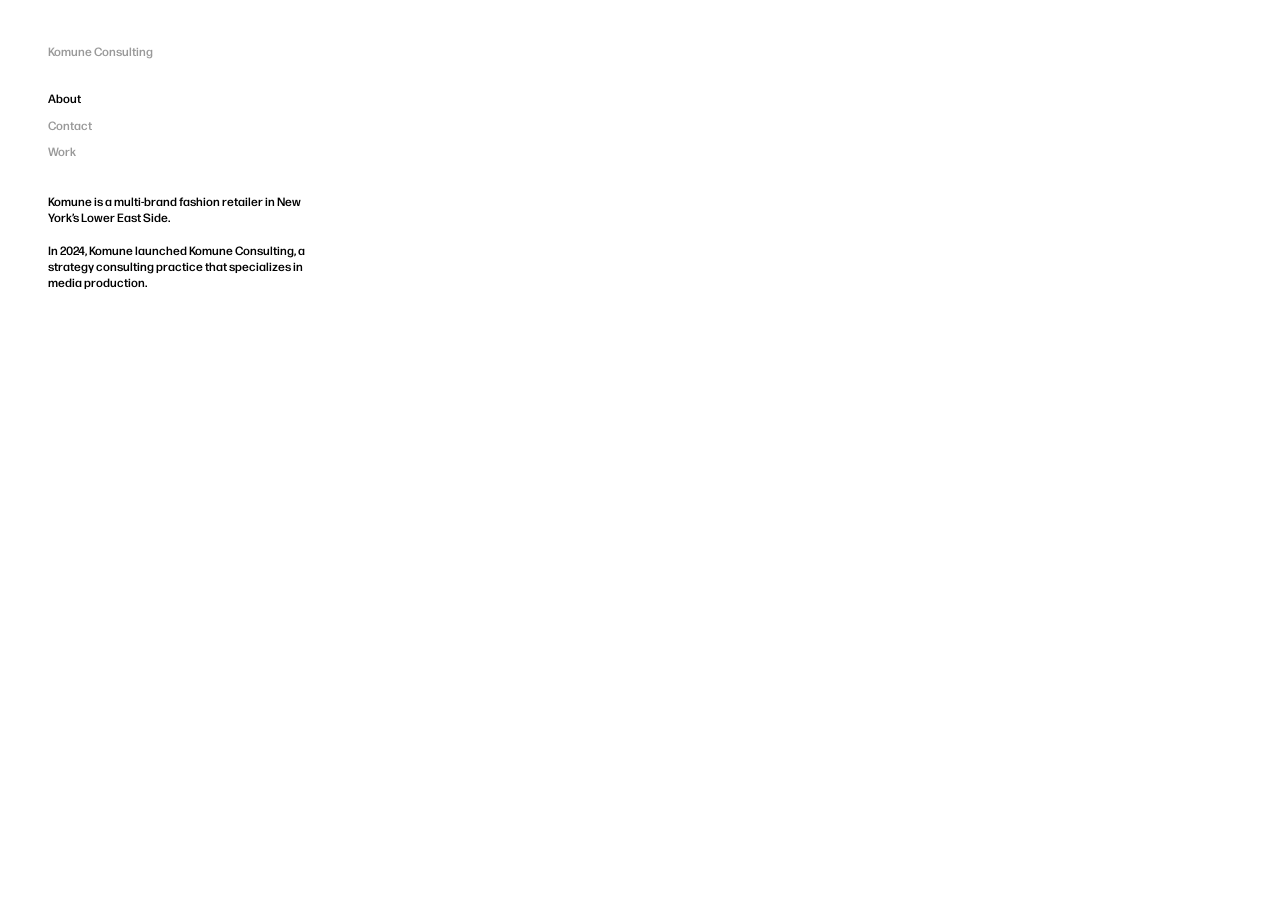
==== about.html @ 68d23da7 "Komune Consulting website Static site built from the KC Onboarding Figma file: home (with the drifti" ====
<!doctype html>
<html lang="en">
<head>
  <meta charset="utf-8">
  <meta name="viewport" content="width=device-width, initial-scale=1">
  <title>About — Komune Consulting</title>
  <link rel="icon" type="image/png" sizes="32x32" href="icons/favicon-32.png">
  <link rel="icon" type="image/png" sizes="512x512" href="icons/favicon-512.png">
  <link rel="apple-touch-icon" href="icons/apple-touch-icon.png">
  <link rel="stylesheet" href="styles.css">
</head>
<body>
  <div class="page">
    <header class="sidebar">
      <a class="wordmark" href="index.html">Komune Consulting</a>
      <nav aria-label="Main">
        <ul class="nav">
          <li><a href="about.html" aria-current="page">About</a></li>
          <li><a href="contact.html">Contact</a></li>
          <li><a href="work.html">Work</a></li>
        </ul>
      </nav>
      <div class="sidebar-copy">
        <p>Komune is a multi-brand fashion retailer in New York’s Lower East Side.</p>
        <p>In 2024, Komune launched Komune Consulting, a strategy consulting practice that specializes in media production.</p>
      </div>
    </header>
    <main class="content"></main>
  </div>
</body>
</html>
---- styles.css ----
@font-face {
  font-family: "Forma DJR Micro";
  src: local("Forma DJR Micro Medium"),
       local("FormaDJRMicro-Medium"),
       url("fonts/FormaDJRMicro-Medium-Testing.otf") format("opentype");
  font-weight: 500;
  font-style: normal;
  font-display: swap;
}

@font-face {
  font-family: "Forma DJR Micro";
  src: local("Forma DJR Micro Bold"),
       local("FormaDJRMicro-Bold"),
       url("fonts/FormaDJRMicro-Bold-Testing.otf") format("opentype");
  font-weight: 700;
  font-style: normal;
  font-display: swap;
}

:root {
  --color-bg: #fff;
  --color-text: #000;
  --color-text-muted: rgba(0, 0, 0, 0.4);
  --font-sans: "Forma DJR Micro", "Helvetica Neue", Helvetica, Arial, sans-serif;
  --sidebar-width: 336px;
  --sidebar-padding: 48px;

  /* Motion: every animation uses this curve (speed peaks at 60% of the duration),
     with durations between 100ms and 300ms. */
  --ease: cubic-bezier(0.42, 0, 0.72, 1);
  --duration-fast: 150ms;
  --duration-base: 250ms;
  --duration-slow: 300ms;
}

@keyframes fade-in {
  from { opacity: 0; }
}

*, *::before, *::after { box-sizing: border-box; }

html, body {
  margin: 0;
  background: var(--color-bg);
  color: var(--color-text);
}

body {
  font-family: var(--font-sans);
  font-weight: 500;
  font-size: 12px;
  line-height: 0.9;
  -webkit-font-smoothing: antialiased;
  -moz-osx-font-smoothing: grayscale;
}

.page {
  display: flex;
  align-items: flex-start;
  min-height: 100vh;
}

/* Sidebar */
.sidebar {
  position: sticky;
  top: 0;
  flex-shrink: 0;
  display: flex;
  flex-direction: column;
  align-items: flex-start;
  gap: 36px;
  width: var(--sidebar-width);
  height: 100vh;
  padding: var(--sidebar-padding);
  overflow: hidden;
  background: var(--color-bg);
}

.wordmark,
.nav a {
  display: block;
  color: var(--color-text-muted);
  text-decoration: none;
  white-space: nowrap;
  transition: color var(--duration-base) var(--ease);
}

.nav {
  display: flex;
  flex-direction: column;
  align-items: flex-start;
  gap: 16px;
  width: calc(var(--sidebar-width) - 2 * var(--sidebar-padding));
  margin: 0;
  padding: 0;
  list-style: none;
}

.wordmark:hover,
.wordmark:focus-visible,
.wordmark[aria-current="page"],
.nav a:hover,
.nav a:focus-visible,
.nav a[aria-current="page"] {
  color: var(--color-text);
}

.wordmark:focus-visible,
.nav a:focus-visible {
  outline: 1px solid currentColor;
  outline-offset: 3px;
}

/* Sidebar body copy (About) */
.sidebar-copy {
  flex-shrink: 0;
  width: 260px; /* intentionally wider than the 240px content box, per design */
  line-height: 1.35;
}

.sidebar-copy p {
  margin: 0;
}

.sidebar-copy p + p {
  margin-top: 1.35em; /* one blank line, as in the design */
}

.content {
  flex: 1;
  min-width: 0;
}

/* Page content fades in on arrival; the menu stays put so it doesn't flicker between pages. */
.sidebar-copy,
.content {
  animation: fade-in var(--duration-slow) var(--ease) both;
}

/* Home page "+" (positioned by home.js; free to roam the whole viewport) */
.plus {
  position: fixed;
  top: 0;
  left: 0;
  z-index: 5;
  font-size: 16px;
  line-height: 1;
  color: var(--color-text);
  user-select: none;
  -webkit-user-select: none;
  pointer-events: none; /* clicks pass straight through, even in theory */
  visibility: hidden; /* shown once home.js has placed it */
  will-change: transform;
}

.plus.is-ready {
  visibility: visible;
  /* "backwards" (not "both") so the warp fade's opacity transition still works afterwards */
  animation: fade-in var(--duration-slow) var(--ease) backwards;
}

/* Quick fade used when it escapes from a corner */
.plus.is-warping {
  opacity: 0;
  transition: opacity var(--duration-fast) var(--ease);
}

.plus.is-ready:not(.is-warping) {
  transition: opacity var(--duration-fast) var(--ease);
}

@media (prefers-reduced-motion: reduce) {
  *, *::before, *::after {
    animation-duration: 1ms !important;
    transition-duration: 1ms !important;
  }
}

/* Work */
.project {
  display: flex;
  flex-direction: column;
  align-items: center;
  justify-content: center;
  gap: 36px;
  min-height: 100vh;
  padding: 48px;
  overflow: hidden;
  container-type: inline-size;
}

/* Gallery: every image keeps the gallery's height and its own proportions (no cropping).
   Each img's width/height attributes hold its display size; the frame wraps the active one. */
.gallery {
  position: relative;
  max-width: 100%;
}

.slide {
  max-width: 100%;
  height: auto;
  display: none;
}

.slide.is-active {
  display: block;
}

.gallery-btn {
  position: absolute;
  top: 0;
  bottom: 0;
  width: 50%;
  margin: 0;
  padding: 0;
  border: 0;
  background: transparent;
  cursor: pointer;
}

.gallery-btn--prev { left: 0; }
.gallery-btn--next { right: 0; }

.gallery-btn:focus-visible {
  outline: 1px solid var(--color-text);
  outline-offset: -1px;
}

/* Custom "<>" cursor (mouse/trackpad only) */
.gallery-cursor {
  display: none;
}

@media (hover: hover) and (pointer: fine) {
  .gallery-btn { cursor: none; }

  .gallery-cursor {
    position: fixed;
    top: 0;
    left: 0;
    z-index: 10;
    display: flex;
    gap: 2px;
    font-size: 12px;
    line-height: 1;
    pointer-events: none;
    user-select: none;
    opacity: 0;
    transition: opacity var(--duration-fast) var(--ease);
    transform: translate(-50%, -50%);
  }

  .gallery-cursor.is-visible { opacity: 1; }

  .gallery-cursor span {
    color: rgba(255, 255, 255, 0.4);
    transition: color var(--duration-fast) var(--ease);
  }

  .gallery-cursor[data-side="prev"] .gallery-cursor-prev,
  .gallery-cursor[data-side="next"] .gallery-cursor-next {
    color: #fff;
  }
}

/* Caption row: project info on the left, links on the right.
   Its width scales with the column (598px of a 786px-wide photo ≈ 76%),
   so it keeps the same margins under the image as the window narrows.
   (76cqi = 76% of the project column; .project is the size container.) */
.project-caption {
  display: flex;
  align-items: flex-start;
  justify-content: space-between;
  gap: 0 24px;
  width: min(598px, 76cqi);
  min-height: 36px;
  line-height: 1.53;
  white-space: nowrap;
}

/* Too narrow for side-by-side: links go under the project info */
@container (max-width: 560px) {
  .project-caption {
    flex-direction: column;
    gap: 12px;
    white-space: normal;
  }
}

.project-info p {
  margin: 0;
  letter-spacing: 0.08px;
}

.project-title {
  font-weight: 700;
}

.project-services {
  color: var(--color-text-muted);
}

.project-links {
  margin: 0;
  padding: 0;
  list-style: none;
  color: var(--color-text-muted);
  letter-spacing: 0.06px;
}

.project-links a {
  color: inherit;
  text-decoration: underline;
  text-decoration-thickness: from-font;
  text-underline-position: from-font;
  transition: color var(--duration-base) var(--ease);
}

.project-links a:hover,
.project-links a:focus-visible {
  color: var(--color-text);
}

.project-links a:focus-visible {
  outline: 1px solid currentColor;
  outline-offset: 2px;
}

@media (max-width: 900px) {
  :root { --sidebar-padding: 24px; }
  .page { flex-direction: column; align-items: stretch; }
  .sidebar { position: static; width: 100%; height: auto; }
  .nav { width: auto; }
  .sidebar-copy { max-width: 100%; }
  .project { min-height: 0; padding: 24px 24px 48px; }}
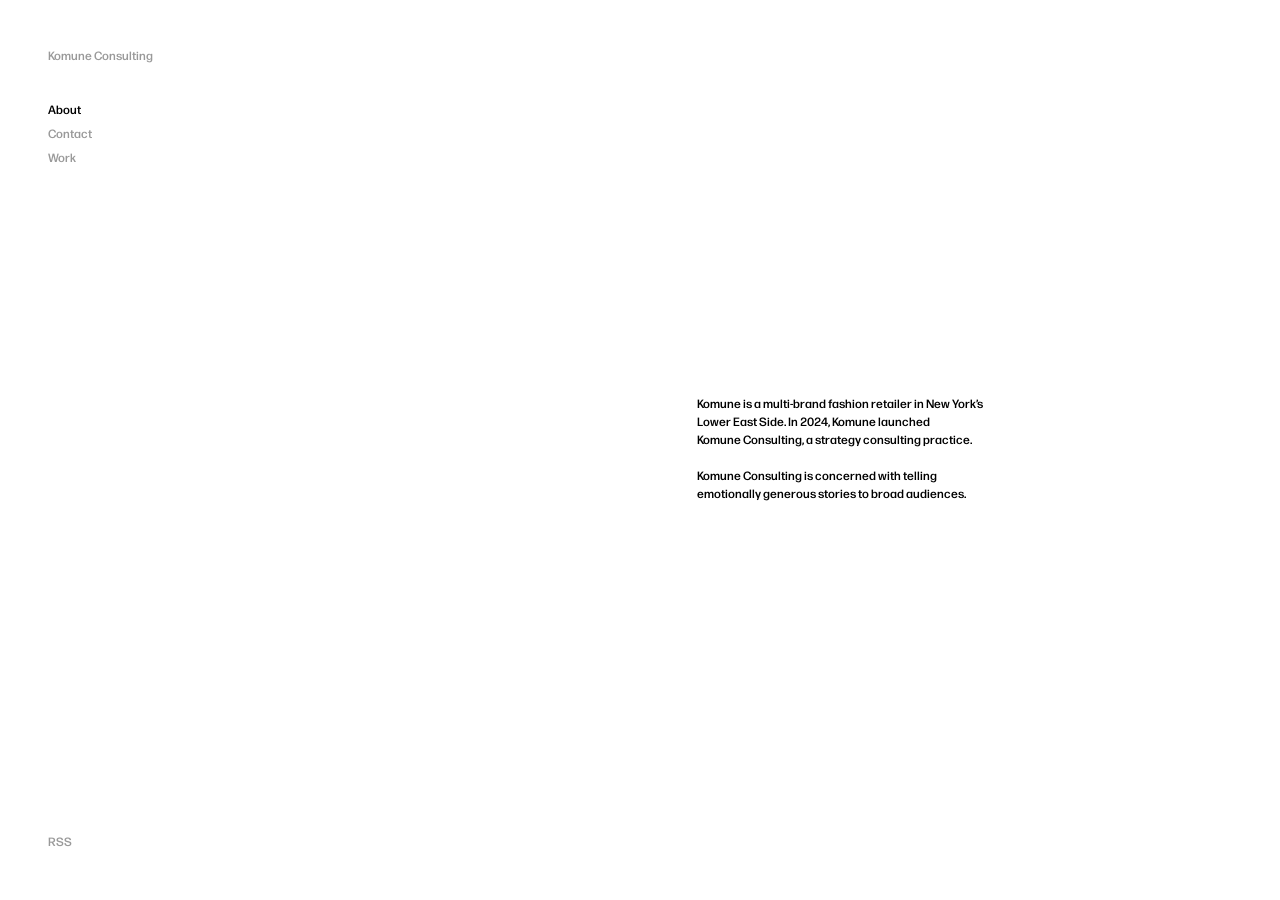
==== commit 01191d8b: "Redesign layout on a 12-column grid and add Wenjüe Lu project - 12-column grid with a shared focal p" ====
--- a/about.html
+++ b/about.html
@@ -7,7 +7,8 @@
   <link rel="icon" type="image/png" sizes="32x32" href="icons/favicon-32.png">
   <link rel="icon" type="image/png" sizes="512x512" href="icons/favicon-512.png">
   <link rel="apple-touch-icon" href="icons/apple-touch-icon.png">
-  <link rel="stylesheet" href="styles.css">
+  <link rel="alternate" type="application/rss+xml" title="Komune Consulting" href="feed.xml">
+  <link rel="stylesheet" href="styles.css?v=4">
 </head>
 <body>
   <div class="page">
@@ -20,12 +21,14 @@
           <li><a href="work.html">Work</a></li>
         </ul>
       </nav>
-      <div class="sidebar-copy">
-        <p>Komune is a multi-brand fashion retailer in New York’s Lower East Side.</p>
-        <p>In 2024, Komune launched Komune Consulting, a strategy consulting practice that specializes in media production.</p>
+      <p class="sidebar-foot"><a href="feed.xml">RSS</a></p>
+    </header>
+    <main class="content content--centered">
+      <div class="page-copy">
+        <p>Komune is a multi-brand fashion retailer in New&nbsp;York’s Lower East Side. In 2024, Komune launched Komune&nbsp;Consulting, a strategy consulting practice.</p>
+        <p>Komune&nbsp;Consulting is concerned with telling emotionally generous stories to broad audiences.</p>
       </div>
-    </header>
-    <main class="content"></main>
+    </main>
   </div>
 </body>
 </html>
--- a/styles.css
+++ b/styles.css
@@ -8,23 +8,48 @@
   font-display: swap;
 }
 
-@font-face {
-  font-family: "Forma DJR Micro";
-  src: local("Forma DJR Micro Bold"),
-       local("FormaDJRMicro-Bold"),
-       url("fonts/FormaDJRMicro-Bold-Testing.otf") format("opentype");
-  font-weight: 700;
-  font-style: normal;
-  font-display: swap;
-}
-
+/*
+  Design system
+  - One type style: 12px on an 18px line. Hierarchy comes from colour only
+    (black = primary, 40% black = secondary), never from size or weight.
+  - Everything sits on a 6px baseline; spacing uses the steps below.
+  - Every project image is 384px tall; widths follow each photo's own ratio
+    (16:9 = 683, 4:3 = 512, 5:4 = 480, 3:4 = 288, 2:3 = 256).
+  - Text lines up with image edges. A caption takes the width of a landscape image
+    (683px), or of a portrait one (288px) under portrait projects. About and Contact
+    copy uses that same 288px column (~54 characters a line).
+
+  Grid: 12 columns across the window, 48px outer margins, 24px gutters.
+    columns 1-3   sidebar: wordmark and nav hang from the top margin, RSS sits on the
+                  bottom margin
+    column  4     left empty, as a wide gutter between navigation and content
+    columns 5-12  the field: images, captions and copy are centred in it
+  The focal point is the centre of the field, halfway down the window. Every image
+  is centred on it, and so is the About and Contact copy column, so moving between
+  pages the eye stays on one spot. Text itself is always set flush left.
+*/
 :root {
   --color-bg: #fff;
   --color-text: #000;
   --color-text-muted: rgba(0, 0, 0, 0.4);
   --font-sans: "Forma DJR Micro", "Helvetica Neue", Helvetica, Arial, sans-serif;
-  --sidebar-width: 336px;
-  --sidebar-padding: 48px;
+
+  --font-size: 12px;
+  --line: 18px;
+
+  --space-xs: 6px;
+  --space-s: 12px;
+  --space-m: 24px;
+  --space-l: 36px;
+  --space-xl: 48px;
+
+  --columns: 12;
+  --margin: var(--space-xl);
+  --gutter: var(--space-m);
+  --image-height: 384px;
+  --measure: 683px;          /* a 16:9 image at 384px tall */
+  --measure-portrait: 288px; /* a 3:4 image at 384px tall; ~54 characters a line */
+  --horizon: max(var(--margin), calc(50vh - var(--image-height) / 2)); /* image top when centred in the window */
 
   /* Motion: every animation uses this curve (speed peaks at 60% of the duration),
      with durations between 100ms and 300ms. */
@@ -49,36 +74,49 @@
 body {
   font-family: var(--font-sans);
   font-weight: 500;
-  font-size: 12px;
-  line-height: 0.9;
+  font-size: var(--font-size);
+  line-height: var(--line);
+  font-variant-numeric: tabular-nums;
   -webkit-font-smoothing: antialiased;
   -moz-osx-font-smoothing: grayscale;
 }
 
+p, ul { margin: 0; }
+
+/* The page grid. Content areas inherit it through subgrid, so every column line
+   is shared by the sidebar, the copy, the images and the captions. */
 .page {
-  display: flex;
-  align-items: flex-start;
+  display: grid;
+  grid-template-columns: repeat(var(--columns), minmax(0, 1fr));
+  column-gap: var(--gutter);
+  align-items: start;
+  align-content: start; /* rows stay their own height; don't stretch to fill the window */
   min-height: 100vh;
-}
-
-/* Sidebar */
+  padding: 0 var(--margin);
+}
+
+/* Sidebar: columns 1-3, held in place while the page scrolls */
 .sidebar {
+  grid-column: 1 / 4;
   position: sticky;
   top: 0;
-  flex-shrink: 0;
   display: flex;
   flex-direction: column;
   align-items: flex-start;
-  gap: 36px;
-  width: var(--sidebar-width);
+  gap: var(--space-l);
   height: 100vh;
-  padding: var(--sidebar-padding);
-  overflow: hidden;
-  background: var(--color-bg);
+  padding: var(--margin) 0;
+}
+
+/* RSS: pushed down onto the bottom margin */
+.sidebar-foot {
+  margin-top: auto;
 }
 
 .wordmark,
-.nav a {
+.nav a,
+.project-nav a,
+.sidebar-foot a {
   display: block;
   color: var(--color-text-muted);
   text-decoration: none;
@@ -86,13 +124,14 @@
   transition: color var(--duration-base) var(--ease);
 }
 
-.nav {
+/* Project list (Work): same type, colour and 6px spacing as the nav. The sidebar's
+   36px gap puts it as far below the nav as the nav is below the wordmark. */
+.nav,
+.project-nav {
   display: flex;
   flex-direction: column;
   align-items: flex-start;
-  gap: 16px;
-  width: calc(var(--sidebar-width) - 2 * var(--sidebar-padding));
-  margin: 0;
+  gap: var(--space-xs);
   padding: 0;
   list-style: none;
 }
@@ -102,38 +141,54 @@
 .wordmark[aria-current="page"],
 .nav a:hover,
 .nav a:focus-visible,
-.nav a[aria-current="page"] {
+.nav a[aria-current="page"],
+.project-nav a:hover,
+.project-nav a:focus-visible,
+.project-nav a.is-current,
+.sidebar-foot a:hover,
+.sidebar-foot a:focus-visible {
   color: var(--color-text);
 }
 
 .wordmark:focus-visible,
-.nav a:focus-visible {
+.nav a:focus-visible,
+.project-nav a:focus-visible,
+.sidebar-foot a:focus-visible,
+.project-links a:focus-visible {
   outline: 1px solid currentColor;
   outline-offset: 3px;
 }
 
-/* Sidebar body copy (About) */
-.sidebar-copy {
-  flex-shrink: 0;
-  width: 260px; /* intentionally wider than the 240px content box, per design */
-  line-height: 1.35;
-}
-
-.sidebar-copy p {
-  margin: 0;
-}
-
-.sidebar-copy p + p {
-  margin-top: 1.35em; /* one blank line, as in the design */
-}
-
+/* Content: columns 4-12 (column 4 stays empty) */
 .content {
-  flex: 1;
+  grid-column: 4 / -1;
+  display: grid;
+  grid-template-columns: subgrid;
   min-width: 0;
 }
 
+/* About, Contact: the copy column is centred in the field. About's copy is centred
+   halfway down the window, on the middle of a Work image; Contact starts on the same
+   line as About, so the first line never moves between the two pages.
+   --about-height is the About copy's height (6 lines); update it if the copy changes. */
+.content--centered {
+  --about-height: calc(6 * var(--line));
+  align-content: start;
+  padding: max(var(--margin), calc(50vh - var(--about-height) / 2)) 0 var(--margin);
+}
+
+.page-copy {
+  grid-column: 2 / -1;
+  justify-self: center;
+  width: min(var(--measure-portrait), 100%); /* the column of a portrait caption */
+  text-wrap: balance; /* lines of a paragraph come out close to equal length */
+}
+
+.page-copy p + p {
+  margin-top: var(--line); /* one blank line */
+}
+
 /* Page content fades in on arrival; the menu stays put so it doesn't flicker between pages. */
-.sidebar-copy,
 .content {
   animation: fade-in var(--duration-slow) var(--ease) both;
 }
@@ -144,7 +199,7 @@
   top: 0;
   left: 0;
   z-index: 5;
-  font-size: 16px;
+  font-size: calc(var(--font-size) * 1.05); /* 5% larger than the body text (12.6px) */
   line-height: 1;
   color: var(--color-text);
   user-select: none;
@@ -177,22 +232,34 @@
   }
 }
 
-/* Work */
+/* Work: one project per screen. The image is centred on the focal point and the
+   caption hangs below it on the text columns. */
 .project {
-  display: flex;
-  flex-direction: column;
-  align-items: center;
-  justify-content: center;
-  gap: 36px;
+  grid-column: 1 / -1;
+  display: grid;
+  grid-template-columns: subgrid;
+  grid-template-rows: var(--image-height) auto; /* image row, caption row */
+  align-content: start;
+  row-gap: var(--space-l);
   min-height: 100vh;
-  padding: 48px;
-  overflow: hidden;
-  container-type: inline-size;
-}
-
-/* Gallery: every image keeps the gallery's height and its own proportions (no cropping).
+  padding: var(--horizon) 0 var(--margin);
+}
+
+/* Scroll fade: gallery.js marks projects outside the view; they fade in as they arrive. */
+.project > * {
+  transition: opacity var(--duration-fast) var(--ease);
+}
+
+.project.is-offscreen > * {
+  opacity: 0;
+}
+
+/* Gallery: every image is --image-height tall at its own proportions (no cropping).
    Each img's width/height attributes hold its display size; the frame wraps the active one. */
 .gallery {
+  grid-column: 2 / -1;
+  justify-self: center;
+  align-self: center; /* a scaled-down image stays centred on the focal point */
   position: relative;
   max-width: 100%;
 }
@@ -200,6 +267,7 @@
 .slide {
   max-width: 100%;
   height: auto;
+  object-fit: cover; /* each img's inline aspect-ratio pins it to exactly 360px tall */
   display: none;
 }
 
@@ -242,7 +310,6 @@
     z-index: 10;
     display: flex;
     gap: 2px;
-    font-size: 12px;
     line-height: 1;
     pointer-events: none;
     user-select: none;
@@ -264,37 +331,25 @@
   }
 }
 
-/* Caption row: project info on the left, links on the right.
-   Its width scales with the column (598px of a 786px-wide photo ≈ 76%),
-   so it keeps the same margins under the image as the window narrows.
-   (76cqi = 76% of the project column; .project is the size container.) */
+/* Caption: centred under the image at the width of a landscape image, so its edges
+   meet the photo's. Project info on the left, links on the right. */
 .project-caption {
+  grid-column: 2 / -1;
+  justify-self: center;
   display: flex;
   align-items: flex-start;
   justify-content: space-between;
-  gap: 0 24px;
-  width: min(598px, 76cqi);
-  min-height: 36px;
-  line-height: 1.53;
-  white-space: nowrap;
-}
-
-/* Too narrow for side-by-side: links go under the project info */
-@container (max-width: 560px) {
-  .project-caption {
-    flex-direction: column;
-    gap: 12px;
-    white-space: normal;
-  }
-}
-
-.project-info p {
-  margin: 0;
-  letter-spacing: 0.08px;
-}
-
-.project-title {
-  font-weight: 700;
+  gap: var(--space-xs) var(--space-m);
+  width: min(var(--measure), 100%);
+}
+
+.project-links { white-space: nowrap; }
+
+/* Portrait projects: the caption narrows to the 288px width of a 3:4 image and stacks */
+.project--portrait .project-caption {
+  width: min(var(--measure-portrait), 100%);
+  flex-direction: column;
+  gap: var(--line);
 }
 
 .project-services {
@@ -302,11 +357,9 @@
 }
 
 .project-links {
-  margin: 0;
   padding: 0;
   list-style: none;
   color: var(--color-text-muted);
-  letter-spacing: 0.06px;
 }
 
 .project-links a {
@@ -322,15 +375,17 @@
   color: var(--color-text);
 }
 
-.project-links a:focus-visible {
-  outline: 1px solid currentColor;
-  outline-offset: 2px;
-}
-
+/* Phones and narrow windows: a 4-column grid with 24px margins. The sidebar scrolls
+   away with the page and everything stacks in one full-width column. */
 @media (max-width: 900px) {
-  :root { --sidebar-padding: 24px; }
-  .page { flex-direction: column; align-items: stretch; }
-  .sidebar { position: static; width: 100%; height: auto; }
-  .nav { width: auto; }
-  .sidebar-copy { max-width: 100%; }
-  .project { min-height: 0; padding: 24px 24px 48px; }}
+  :root { --columns: 4; --margin: var(--space-m); }
+  .sidebar { grid-column: 1 / -1; position: static; height: auto; }
+  .sidebar-foot { margin-top: 0; }
+  .content { grid-column: 1 / -1; }
+  .content--centered { padding: 0 0 var(--space-xl); }
+  .page-copy,
+  .gallery,
+  .project-caption { grid-column: 1 / -1; justify-self: start; }
+  .project-caption { flex-direction: column; gap: var(--line); }
+  .project { min-height: 0; padding: 0 0 var(--space-xl); grid-template-rows: none; }
+}
